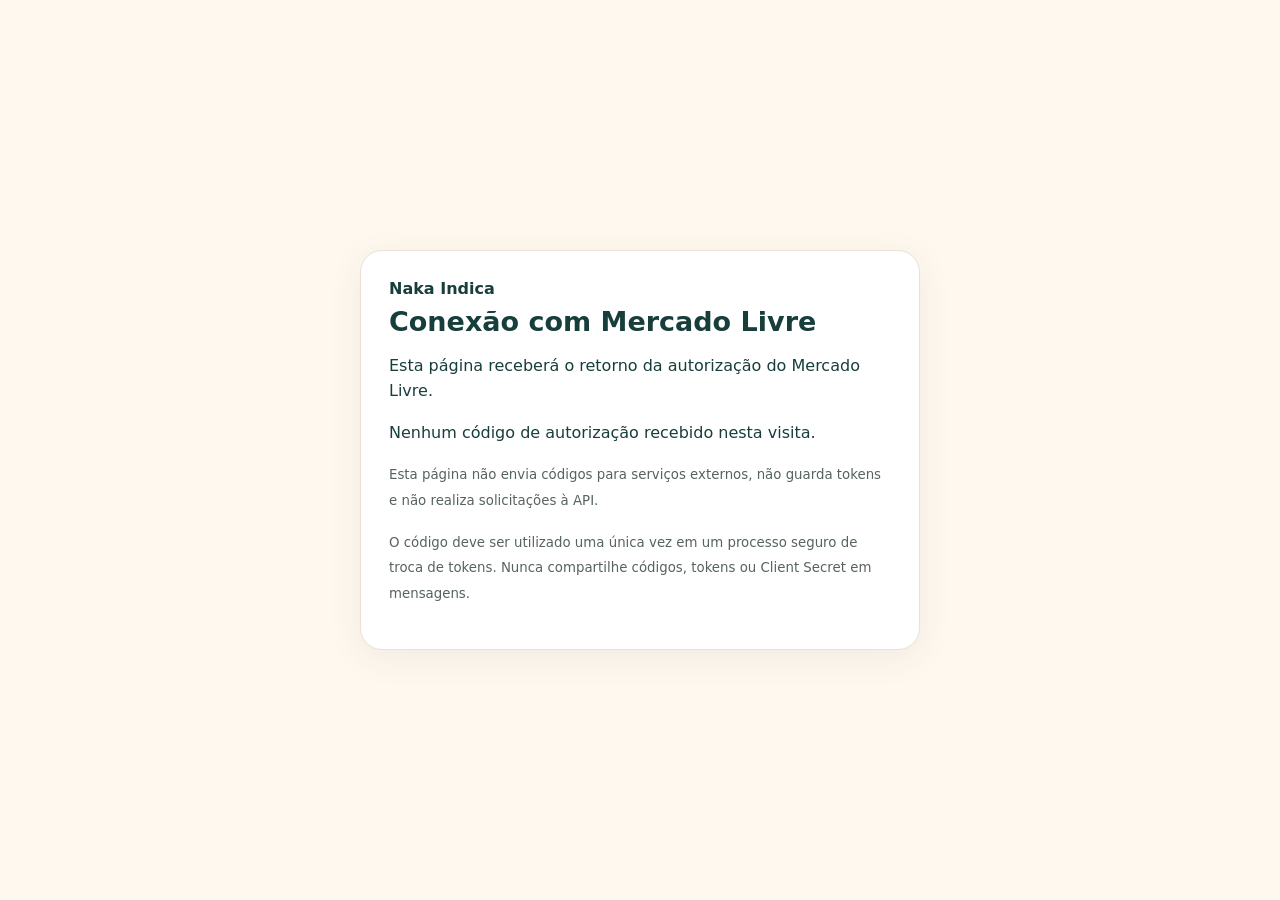
==== oauth-mercado-livre.html @ d65a2b13 "Adicionar página de retorno OAuth Mercado Livre à Naka Indica" ====
<!doctype html>
<html lang="pt-BR">
<head>
<meta charset="utf-8"><meta name="viewport" content="width=device-width, initial-scale=1">
<meta name="robots" content="noindex,nofollow,noarchive">
<meta name="referrer" content="no-referrer">
<title>Autorização Mercado Livre | Naka Indica</title>
<style>
*{box-sizing:border-box}body{margin:0;min-height:100vh;display:grid;place-items:center;background:#fff8ef;color:#173e3b;font:16px system-ui,-apple-system,Arial,sans-serif;padding:24px}
main{max-width:560px;width:100%;background:white;border:1px solid #e9e1d8;border-radius:22px;padding:28px;box-shadow:0 8px 35px #173e3b12}h1{font-size:27px;margin:8px 0 15px}p{line-height:1.6}small{color:#56635f}code{word-break:break-all;display:block;background:#f3f5f3;padding:12px;border-radius:9px;font-size:13px}button{background:#173e3b;color:white;border:0;border-radius:10px;padding:13px 18px;font-weight:600;cursor:pointer}button:disabled{opacity:.5}
</style>
<script>
(function(){
 const params=new URLSearchParams(location.search);
 const code=params.get('code')||'';
 const state=params.get('state')||'';
 const error=params.get('error')||'';
 history.replaceState(null,'',location.pathname);
 window.addEventListener('DOMContentLoaded',()=>{
   const status=document.getElementById('status');
   const details=document.getElementById('details');
   if(error){status.textContent='A autorização não foi concluída.';details.textContent=error;return;}
   if(!code){status.textContent='Esta página receberá o retorno da autorização do Mercado Livre.';details.textContent='Nenhum código de autorização recebido nesta visita.';return;}
   status.textContent='Retorno de autorização recebido.';
   details.textContent='Código de uso único recebido. Não envie este código a ninguém nem publique em arquivos ou registros do GitHub. O próximo passo é trocá-lo por tokens em um processo seguro.';
   const b=document.getElementById('copy');b.hidden=false;
   b.addEventListener('click',async()=>{try{await navigator.clipboard.writeText(code);b.textContent='Código copiado com segurança';}catch(e){details.textContent+=' Não foi possível copiar automaticamente. Use um navegador compatível.';}});
   if(state)document.getElementById('state').textContent='Identificador da autorização recebido: '+state+'. Confira com o valor enviado na solicitação.';
 });
})();
</script>
</head>
<body><main>
<strong>Naka Indica</strong>
<h1>Conexão com Mercado Livre</h1>
<p id="status">Carregando resposta de autorização...</p>
<p id="details"></p>
<p id="state"><small>Esta página não envia códigos para serviços externos, não guarda tokens e não realiza solicitações à API.</small></p>
<button id="copy" hidden type="button">Copiar código de autorização</button>
<p><small>O código deve ser utilizado uma única vez em um processo seguro de troca de tokens. Nunca compartilhe códigos, tokens ou Client Secret em mensagens.</small></p>
</main></body></html>
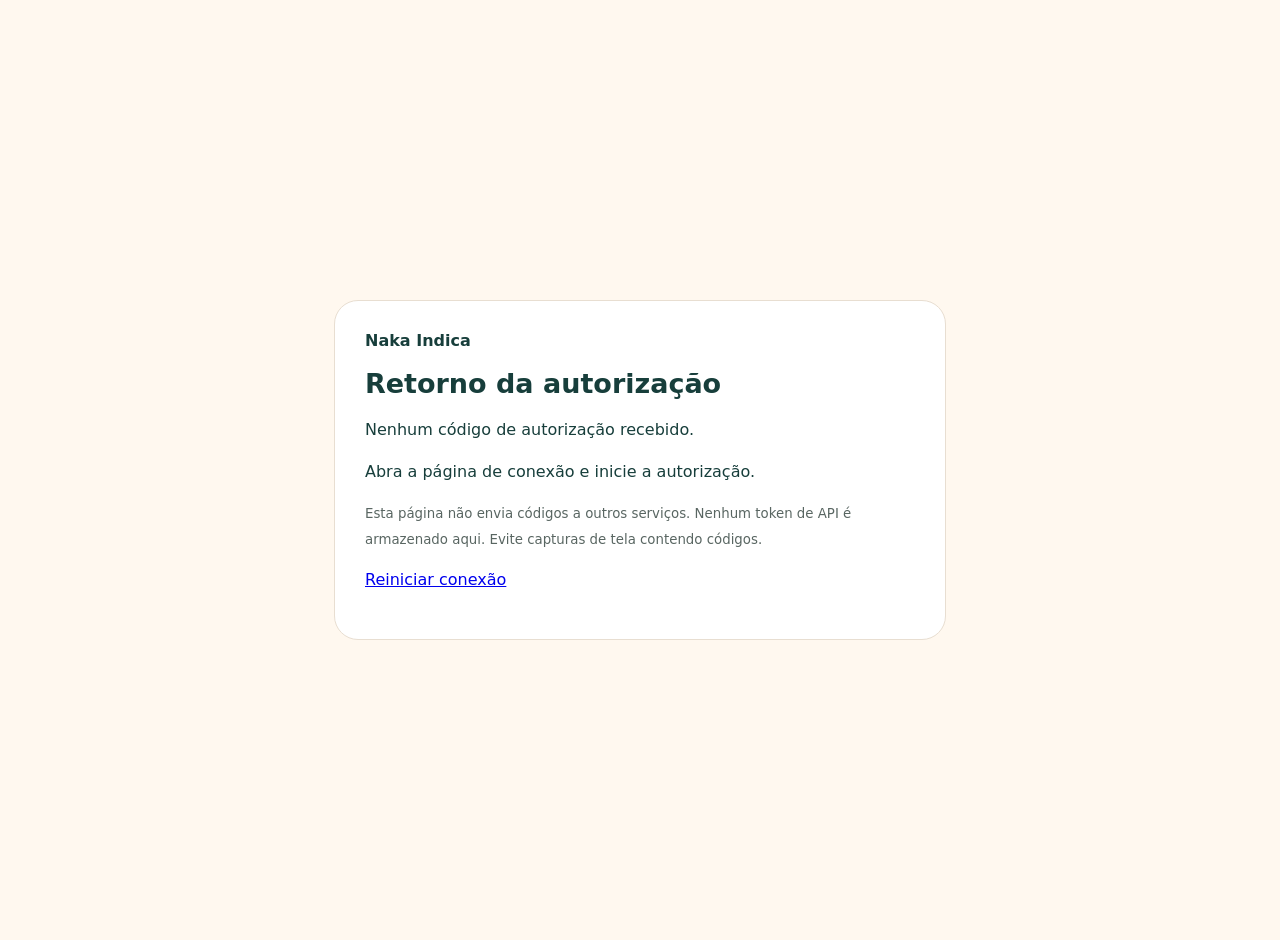
==== commit bc05a7c8: "Validar state antes de exibir o código temporário do Mercado Livre" ====
--- a/oauth-mercado-livre.html
+++ b/oauth-mercado-livre.html
@@ -1,41 +1,36 @@
 <!doctype html>
-<html lang="pt-BR">
-<head>
-<meta charset="utf-8"><meta name="viewport" content="width=device-width, initial-scale=1">
-<meta name="robots" content="noindex,nofollow,noarchive">
-<meta name="referrer" content="no-referrer">
+<html lang="pt-BR"><head><meta charset="utf-8"><meta name="viewport" content="width=device-width,initial-scale=1">
+<meta name="robots" content="noindex,nofollow,noarchive"><meta name="referrer" content="no-referrer">
 <title>Autorização Mercado Livre | Naka Indica</title>
-<style>
-*{box-sizing:border-box}body{margin:0;min-height:100vh;display:grid;place-items:center;background:#fff8ef;color:#173e3b;font:16px system-ui,-apple-system,Arial,sans-serif;padding:24px}
-main{max-width:560px;width:100%;background:white;border:1px solid #e9e1d8;border-radius:22px;padding:28px;box-shadow:0 8px 35px #173e3b12}h1{font-size:27px;margin:8px 0 15px}p{line-height:1.6}small{color:#56635f}code{word-break:break-all;display:block;background:#f3f5f3;padding:12px;border-radius:9px;font-size:13px}button{background:#173e3b;color:white;border:0;border-radius:10px;padding:13px 18px;font-weight:600;cursor:pointer}button:disabled{opacity:.5}
-</style>
+<style>body{margin:0;min-height:100vh;display:grid;place-items:center;padding:20px;background:#fff8ef;color:#173e3b;font:16px system-ui,-apple-system,Arial,sans-serif}main{max-width:550px;background:white;border:1px solid #e8ded1;padding:30px;border-radius:24px}h1{font-size:27px}p{line-height:1.6}button{border:0;background:#173e3b;color:white;border-radius:12px;font-weight:700;padding:14px 20px;font-size:16px}textarea{width:100%;box-sizing:border-box;min-height:90px;border-radius:9px;padding:12px}small{color:#596662}</style>
 <script>
-(function(){
- const params=new URLSearchParams(location.search);
- const code=params.get('code')||'';
- const state=params.get('state')||'';
- const error=params.get('error')||'';
- history.replaceState(null,'',location.pathname);
+(()=>{
+ const p=new URLSearchParams(location.search), code=p.get('code'), state=p.get('state'), error=p.get('error');
+ try{history.replaceState(null,'',location.pathname);}catch(e){}
  window.addEventListener('DOMContentLoaded',()=>{
-   const status=document.getElementById('status');
-   const details=document.getElementById('details');
-   if(error){status.textContent='A autorização não foi concluída.';details.textContent=error;return;}
-   if(!code){status.textContent='Esta página receberá o retorno da autorização do Mercado Livre.';details.textContent='Nenhum código de autorização recebido nesta visita.';return;}
-   status.textContent='Retorno de autorização recebido.';
-   details.textContent='Código de uso único recebido. Não envie este código a ninguém nem publique em arquivos ou registros do GitHub. O próximo passo é trocá-lo por tokens em um processo seguro.';
-   const b=document.getElementById('copy');b.hidden=false;
-   b.addEventListener('click',async()=>{try{await navigator.clipboard.writeText(code);b.textContent='Código copiado com segurança';}catch(e){details.textContent+=' Não foi possível copiar automaticamente. Use um navegador compatível.';}});
-   if(state)document.getElementById('state').textContent='Identificador da autorização recebido: '+state+'. Confira com o valor enviado na solicitação.';
+  const status=document.getElementById('status'),desc=document.getElementById('desc'),button=document.getElementById('copy'),codefield=document.getElementById('code');
+  const expected=sessionStorage.getItem('nakaMlOauthState'), start=Number(sessionStorage.getItem('nakaMlOauthStarted')||0);
+  sessionStorage.removeItem('nakaMlOauthState');sessionStorage.removeItem('nakaMlOauthStarted');
+  if(error){status.textContent='Autorização não concluída.';desc.textContent='A plataforma retornou um erro ou a autorização foi cancelada.';return;}
+  if(!code){status.textContent='Nenhum código de autorização recebido.';desc.textContent='Abra a página de conexão e inicie a autorização.';return;}
+  if(!state||state!==expected||Date.now()-start>15*60*1000||Date.now()<start){
+   status.textContent='Não foi possível validar a autorização.';
+   desc.textContent='Por segurança, reinicie a conexão na página Naka Indica no mesmo navegador e na mesma aba. O código não será exibido.';return;
+  }
+  status.textContent='Autorização recebida com segurança.';
+  desc.textContent='Copie o código temporário e salve somente no Secret ML_AUTH_CODE do seu repositório privado no GitHub. Em seguida execute o workflow 03 - Conectar Mercado Livre (OAuth inicial). Não compartilhe o código nesta conversa.';
+  button.hidden=false;
+  button.addEventListener('click',async()=>{
+   try{await navigator.clipboard.writeText(code);button.textContent='Código copiado';}
+   catch(e){codefield.hidden=false;codefield.value=code;codefield.select();button.textContent='Selecione e copie o código acima';}
+  });
  });
 })();
-</script>
-</head>
-<body><main>
-<strong>Naka Indica</strong>
-<h1>Conexão com Mercado Livre</h1>
-<p id="status">Carregando resposta de autorização...</p>
-<p id="details"></p>
-<p id="state"><small>Esta página não envia códigos para serviços externos, não guarda tokens e não realiza solicitações à API.</small></p>
-<button id="copy" hidden type="button">Copiar código de autorização</button>
-<p><small>O código deve ser utilizado uma única vez em um processo seguro de troca de tokens. Nunca compartilhe códigos, tokens ou Client Secret em mensagens.</small></p>
+</script></head><body><main><strong>Naka Indica</strong>
+<h1>Retorno da autorização</h1>
+<p id="status">Conferindo resposta...</p><p id="desc"></p>
+<button id="copy" type="button" hidden>Copiar código temporário</button>
+<textarea id="code" readonly hidden aria-label="Código temporário"></textarea>
+<p><small>Esta página não envia códigos a outros serviços. Nenhum token de API é armazenado aqui. Evite capturas de tela contendo códigos.</small></p>
+<p><a href="conectar-mercado-livre.html">Reiniciar conexão</a></p>
 </main></body></html>
